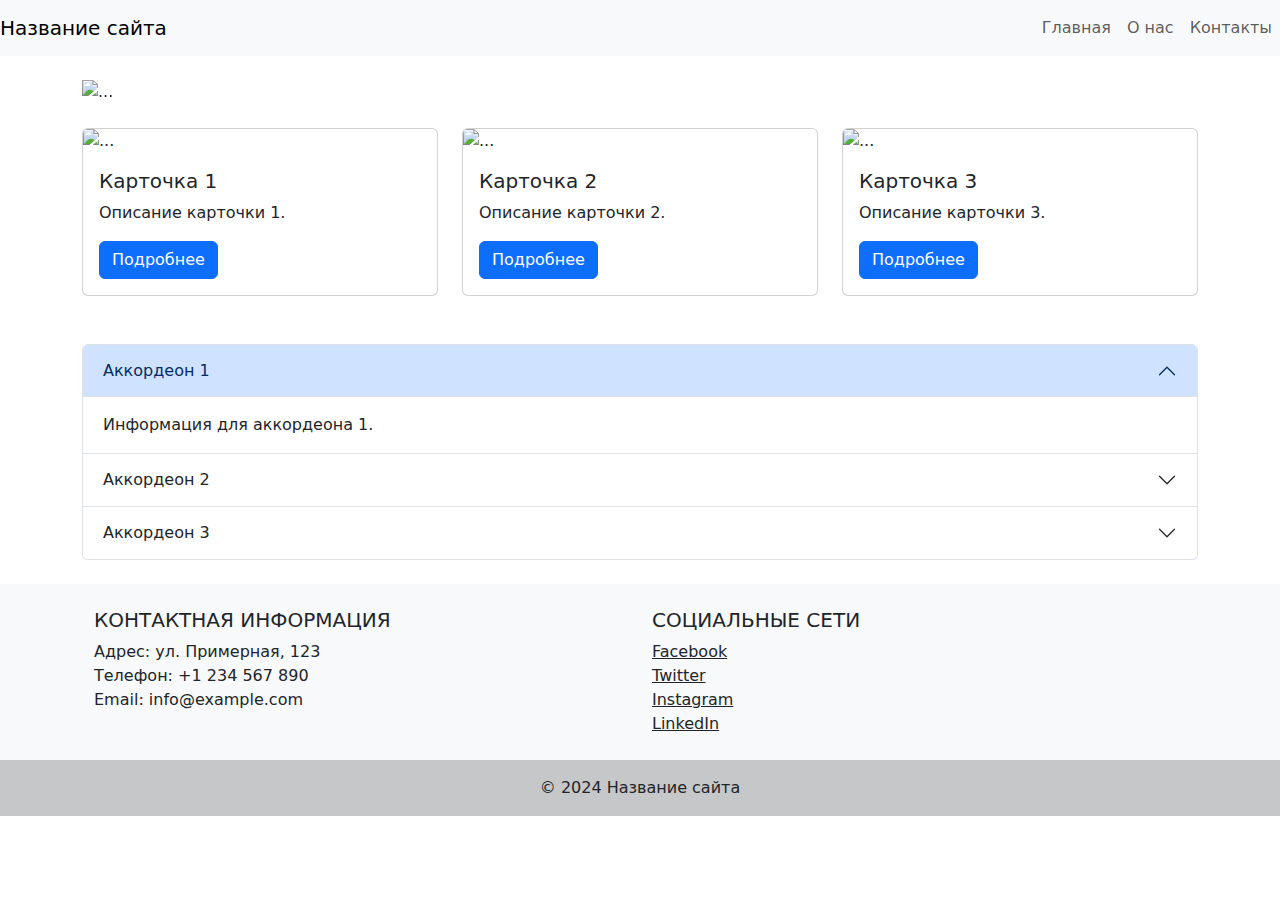
==== vd03-01.html @ 8b8f7937 "Add VD03" ====
<!DOCTYPE html>
<html lang="en">
<head>
    <meta charset="UTF-8">
    <meta name="viewport" content="width=device-width, initial-scale=1.0">
    <title>Название сайта</title>
    <link href="https://cdn.jsdelivr.net/npm/bootstrap@5.3.3/dist/css/bootstrap.min.css" rel="stylesheet" integrity="sha384-QWTKZyjpPEjISv5WaRU9OFeRpok6YctnYmDr5pNlyT2bRjXh0JMhjY6hW+ALEwIH" crossorigin="anonymous">
</head>
<body>
    <!-- Шапка сайта -->
    <nav class="navbar navbar-expand-lg navbar-light bg-light">
        <a class="navbar-brand" href="#">Название сайта</a>
        <button class="navbar-toggler" type="button" data-bs-toggle="collapse" data-bs-target="#navbarNav" aria-controls="navbarNav" aria-expanded="false" aria-label="Toggle navigation">
            <span class="navbar-toggler-icon"></span>
        </button>
        <div class="collapse navbar-collapse" id="navbarNav">
            <ul class="navbar-nav ms-auto">
                <li class="nav-item">
                    <a class="nav-link" href="#">Главная</a>
                </li>
                <li class="nav-item">
                    <a class="nav-link" href="#">О нас</a>
                </li>
                <li class="nav-item">
                    <a class="nav-link" href="#">Контакты</a>
                </li>
            </ul>
        </div>
    </nav>

    <!-- Основной контент -->
    <div class="container mt-4">
        <!-- Секция 1: Слайдер -->
        <div id="carouselExampleIndicators" class="carousel slide" data-bs-ride="carousel">
            <div class="carousel-indicators">
                <button type="button" data-bs-target="#carouselExampleIndicators" data-bs-slide-to="0" class="active" aria-current="true" aria-label="Slide 1"></button>
                <button type="button" data-bs-target="#carouselExampleIndicators" data-bs-slide-to="1" aria-label="Slide 2"></button>
                <button type="button" data-bs-target="#carouselExampleIndicators" data-bs-slide-to="2" aria-label="Slide 3"></button>
            </div>
            <div class="carousel-inner">
                <div class="carousel-item active">
                    <img src="https://via.placeholder.com/800x400" class="d-block w-100" alt="...">
                </div>
                <div class="carousel-item">
                    <img src="https://via.placeholder.com/800x400" class="d-block w-100" alt="...">
                </div>
                <div class="carousel-item">
                    <img src="https://via.placeholder.com/800x400" class="d-block w-100" alt="...">
                </div>
            </div>
            <button class="carousel-control-prev" type="button" data-bs-target="#carouselExampleIndicators" data-bs-slide="prev">
                <span class="carousel-control-prev-icon" aria-hidden="true"></span>
                <span class="visually-hidden">Previous</span>
            </button>
            <button class="carousel-control-next" type="button" data-bs-target="#carouselExampleIndicators" data-bs-slide="next">
                <span class="carousel-control-next-icon" aria-hidden="true"></span>
                <span class="visually-hidden">Next</span>
            </button>
        </div>

        <!-- Секция 2: Карточки -->
        <div class="row mt-4">
            <div class="col-lg-4 col-md-6 mb-4">
                <div class="card">
                    <img src="https://via.placeholder.com/350x200" class="card-img-top" alt="...">
                    <div class="card-body">
                        <h5 class="card-title">Карточка 1</h5>
                        <p class="card-text">Описание карточки 1.</p>
                        <a href="#" class="btn btn-primary">Подробнее</a>
                    </div>
                </div>
            </div>
            <div class="col-lg-4 col-md-6 mb-4">
                <div class="card">
                    <img src="https://via.placeholder.com/350x200" class="card-img-top" alt="...">
                    <div class="card-body">
                        <h5 class="card-title">Карточка 2</h5>
                        <p class="card-text">Описание карточки 2.</p>
                        <a href="#" class="btn btn-primary">Подробнее</a>
                    </div>
                </div>
            </div>
            <div class="col-lg-4 col-md-6 mb-4">
                <div class="card">
                    <img src="https://via.placeholder.com/350x200" class="card-img-top" alt="...">
                    <div class="card-body">
                        <h5 class="card-title">Карточка 3</h5>
                        <p class="card-text">Описание карточки 3.</p>
                        <a href="#" class="btn btn-primary">Подробнее</a>
                    </div>
                </div>
            </div>
        </div>

        <!-- Секция 3: Аккордеон -->
        <div class="accordion mt-4" id="accordionExample">
            <div class="accordion-item">
                <h2 class="accordion-header" id="headingOne">
                    <button class="accordion-button" type="button" data-bs-toggle="collapse" data-bs-target="#collapseOne" aria-expanded="true" aria-controls="collapseOne">
                        Аккордеон 1
                    </button>
                </h2>
                <div id="collapseOne" class="accordion-collapse collapse show" aria-labelledby="headingOne" data-bs-parent="#accordionExample">
                    <div class="accordion-body">
                        Информация для аккордеона 1.
                    </div>
                </div>
            </div>
            <div class="accordion-item">
                <h2 class="accordion-header" id="headingTwo">
                    <button class="accordion-button collapsed" type="button" data-bs-toggle="collapse" data-bs-target="#collapseTwo" aria-expanded="false" aria-controls="collapseTwo">
                        Аккордеон 2
                    </button>
                </h2>
                <div id="collapseTwo" class="accordion-collapse collapse" aria-labelledby="headingTwo" data-bs-parent="#accordionExample">
                    <div class="accordion-body">
                        Информация для аккордеона 2.
                    </div>
                </div>
            </div>
            <div class="accordion-item">
                <h2 class="accordion-header" id="headingThree">
                    <button class="accordion-button collapsed" type="button" data-bs-toggle="collapse" data-bs-target="#collapseThree" aria-expanded="false" aria-controls="collapseThree">
                        Аккордеон 3
                    </button>
                </h2>
                <div id="collapseThree" class="accordion-collapse collapse" aria-labelledby="headingThree" data-bs-parent="#accordionExample">
                    <div class="accordion-body">
                        Информация для аккордеона 3.
                    </div>
                </div>
            </div>
        </div>
    </div>

    <!-- Футер -->
    <footer class="bg-light text-center text-lg-start mt-4">
        <div class="container p-4">
            <div class="row">
                <div class="col-lg-6 col-md-12 mb-4 mb-md-0">
                    <h5 class="text-uppercase">Контактная информация</h5>
                    <p>
                        Адрес: ул. Примерная, 123<br>
                        Телефон: +1 234 567 890<br>
                        Email: info@example.com
                    </p>
                </div>
                <div class="col-lg-6 col-md-12 mb-4 mb-md-0">
                    <h5 class="text-uppercase">Социальные сети</h5>
                    <ul class="list-unstyled mb-0">
                        <li><a href="#" class="text-dark">Facebook</a></li>
                        <li><a href="#" class="text-dark">Twitter</a></li>
                        <li><a href="#" class="text-dark">Instagram</a></li>
                        <li><a href="#" class="text-dark">LinkedIn</a></li>
                    </ul>
                </div>
            </div>
        </div>
        <div class="text-center p-3" style="background-color: rgba(0, 0, 0, 0.2);">
            © 2024 Название сайта
        </div>
    </footer>

    <script src="https://cdn.jsdelivr.net/npm/bootstrap@5.3.3/dist/js/bootstrap.bundle.min.js" integrity="sha384-YvpcrYf0tY3lHB60NNkmXc5s9fDVZLESaAA55NDzOxhy9GkcIdslK1eN7N6jIeHz" crossorigin="anonymous"></script>
</body>
</html>
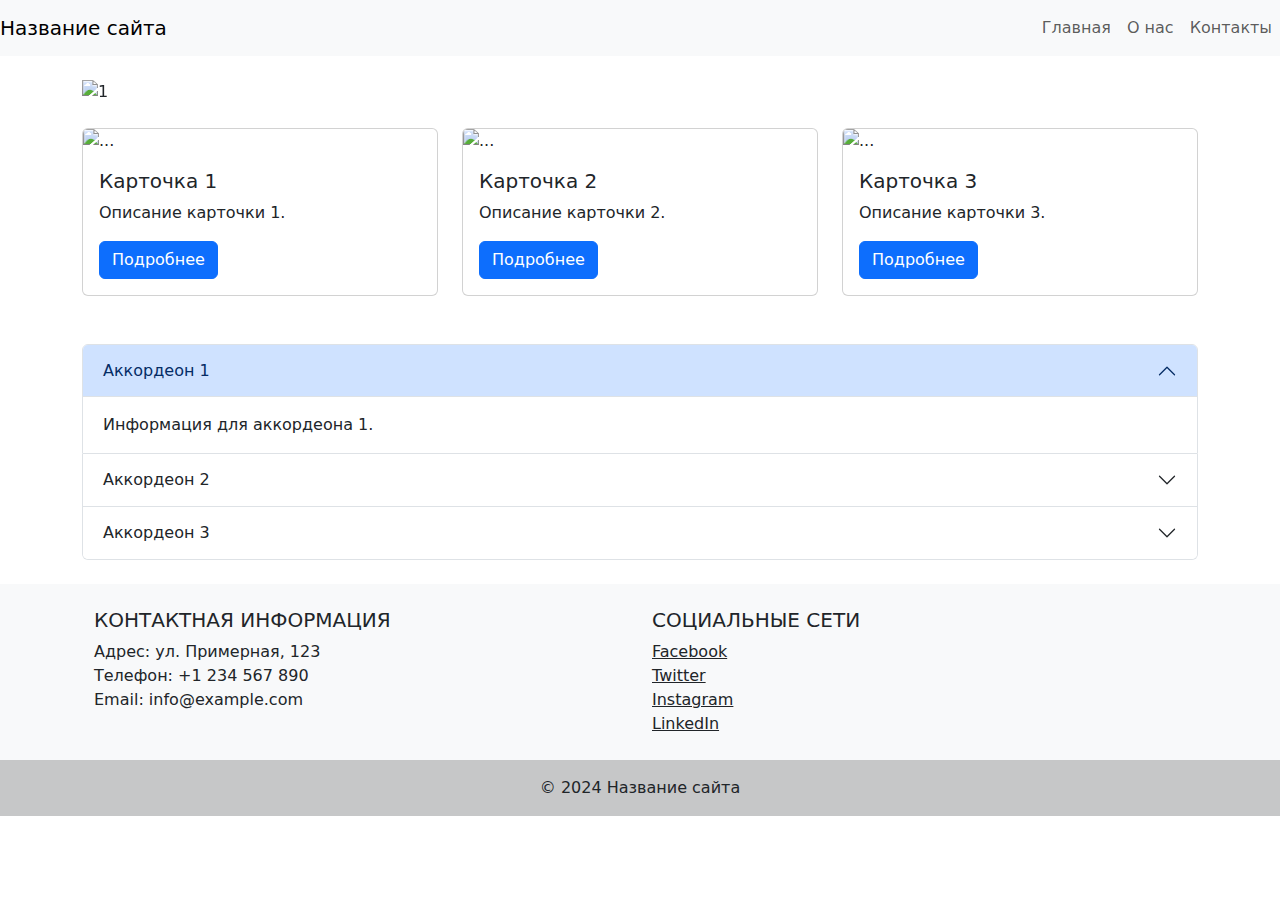
==== commit dc275bb6: "Update vd03-01.html" ====
--- a/vd03-01.html
+++ b/vd03-01.html
@@ -39,13 +39,13 @@
             </div>
             <div class="carousel-inner">
                 <div class="carousel-item active">
-                    <img src="https://via.placeholder.com/800x400" class="d-block w-100" alt="...">
+                    <img src="https://via.placeholder.com/800x400" class="d-block w-100" alt="1">
                 </div>
                 <div class="carousel-item">
-                    <img src="https://via.placeholder.com/800x400" class="d-block w-100" alt="...">
+                    <img src="https://via.placeholder.com/800x400" class="d-block w-100" alt="2">
                 </div>
                 <div class="carousel-item">
-                    <img src="https://via.placeholder.com/800x400" class="d-block w-100" alt="...">
+                    <img src="https://via.placeholder.com/800x400" class="d-block w-100" alt="3">
                 </div>
             </div>
             <button class="carousel-control-prev" type="button" data-bs-target="#carouselExampleIndicators" data-bs-slide="prev">
